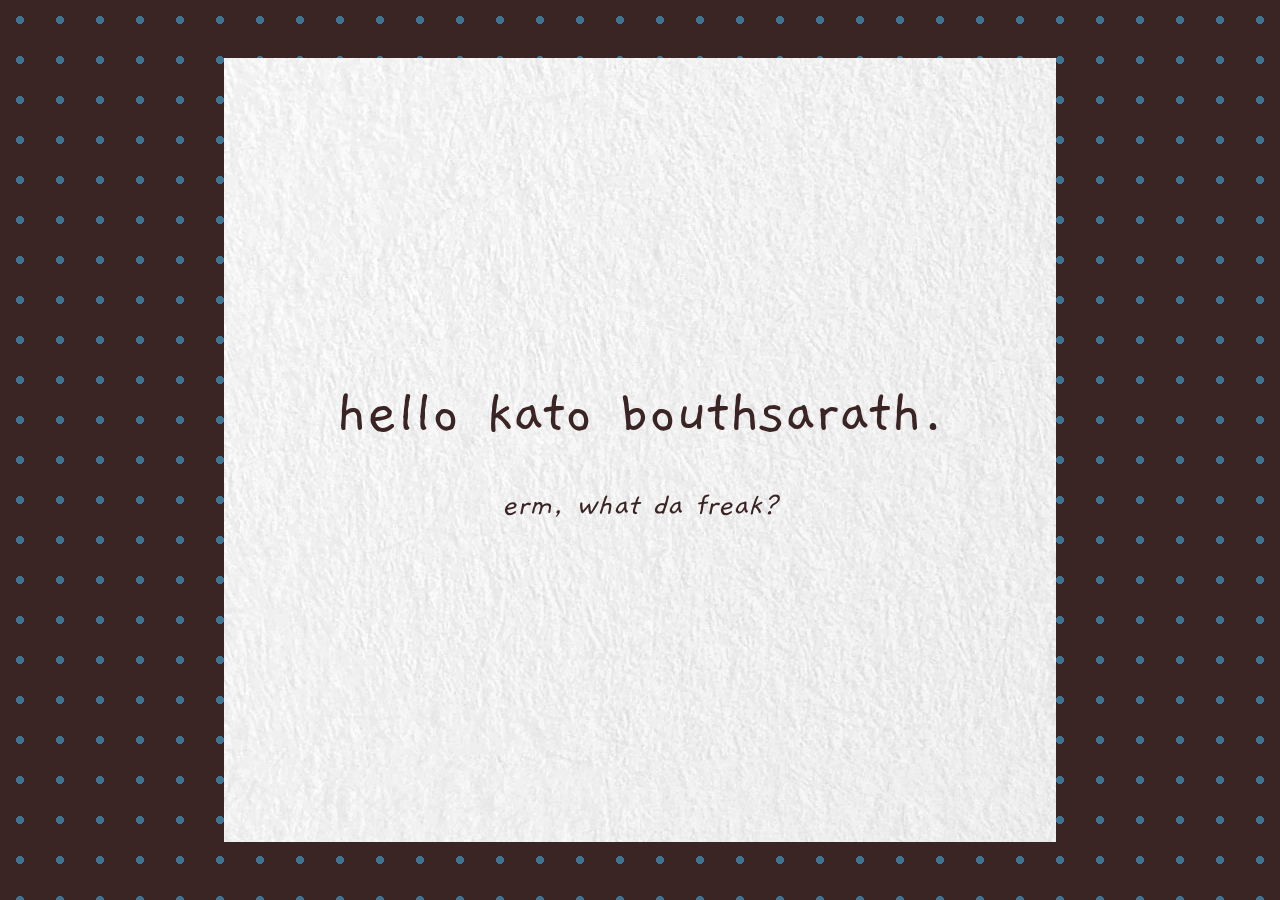
==== index.html @ 88f1f862 "startingg work on bebi's gift hehe" ====
<html lang="en">

<head>
    <meta charset="UTF-8">
    <meta name="viewport" content="width=device-width, initial-scale=1.0">
    <link rel="preconnect" href="https://fonts.googleapis.com">
    <link rel="preconnect" href="https://fonts.gstatic.com" crossorigin>
    <link
        href="https://fonts.googleapis.com/css2?family=Gaegu&family=Inter:ital,opsz,wght@0,14..32,100..900;1,14..32,100..900&display=swap"
        rel="stylesheet">
    <link rel="stylesheet" href="styles/style.css">
    <title>kaka26</title>
</head>

<body>
    <div class="container">
        <h1 id="intro">hello kato bouthsarath.</h1>
        <button id="btn">erm, what da freak?</button>

        <!-- PINPAD -->
        <div class="pinpad" style="display: none;">
            <div class="pinpad-header">
                <input class="pinpad-input" readonly />
            </div>
            <div class="row">
                <button type="button" class="pinpad-btn" value="1">1</button>
                <button type="button" class="pinpad-btn" value="2">2</button>
                <button type="button" class="pinpad-btn" value="3">3</button>
            </div>
            <div class="row">
                <button type="button" class="pinpad-btn" value="4">4</button>
                <button type="button" class="pinpad-btn" value="5">5</button>
                <button type="button" class="pinpad-btn" value="6">6</button>
            </div>
            <div class="row">
                <button type="button" class="pinpad-btn" value="7">7</button>
                <button type="button" class="pinpad-btn" value="8">8</button>
                <button type="button" class="pinpad-btn" value="9">9</button>
            </div>
            <div class="row">
                <button type="button" class="pinpad-btn" value="0">0</button>
            </div>
            <div class="submit">
                <button id="submit-btn">LET ME IN!!!</button>
                <button id="give-up-btn">i give up</button>
            </div>
        </div>

    </div>
    <script src="src/index.js"></script>
</body>

</html>
---- styles/style.css ----
html {
    background-size: 40px 40px;
    background-image: radial-gradient(circle, #407492 4px, rgba(0, 0, 0, 0) 1px);
    background-color: #3a2424;
}

:root {
  font-family: "Gaegu", sans-serif;
  --text-color: #3a2424;
  --accent-color: #407492;

  --bg-color: #3a2424;
}

body {
    margin: 0;
    display: flex;
    align-items: center;
    justify-content: center;
}

/* INTRO */
.container {
  display: flex;
  flex-direction: column;
  height: 80vh;
  width: 60vw;
  align-items: center;
  justify-content: center;
  gap: 2rem;
  padding: 2rem;
  background: url(../assets/231-subtle-white-paper.webp) repeat;
}

h1 {
  font-weight: 500;
  font-size: 4rem;
  color: var(--text-color);
  margin: 0;
  text-align: center;
}

button {
  border: none;
  background: none;
  font-size: 2rem;
  font-style: italic;
  font-family: "Gaegu", sans-serif;
  color: var(--text-color);
  cursor: pointer;
}

button:hover {
  text-decoration: underline;
  color: var(--accent-color);
}

/* PINPAD */
.pinpad {
  display: flex;
  flex-direction: column;
  align-items: center;
  gap: 2rem;
}

.pinpad-header {
  display: flex;
  justify-content: center;
  margin: 1rem;
  height: 3rem;
}

.pinpad-input {
  font-family: "Gaegu", sans-serif;
  width: 20rem;
  cursor: default;
  background: transparent;
  border: 2px solid var(--text-color);
  color: var(--text-color);
  text-align: center;
  font-size: 2rem;
}

.pinpad-input:focus {
  outline: none;
}

.row {
  display: flex;
  gap: 5rem;
}

.pinpad-btn {
  width: 3rem;
  font-size: 2.5rem;
  font-style: normal;
}

.pinpad-btn:hover {
  text-decoration: underline;
}

.submit {
  display: flex;
  justify-content: center;
  gap: 5rem;
}

/* QUIZ STYLING */
.quiz {
  display: flex;
  flex-direction: column;
  align-items: center;
  gap: 2rem;
}
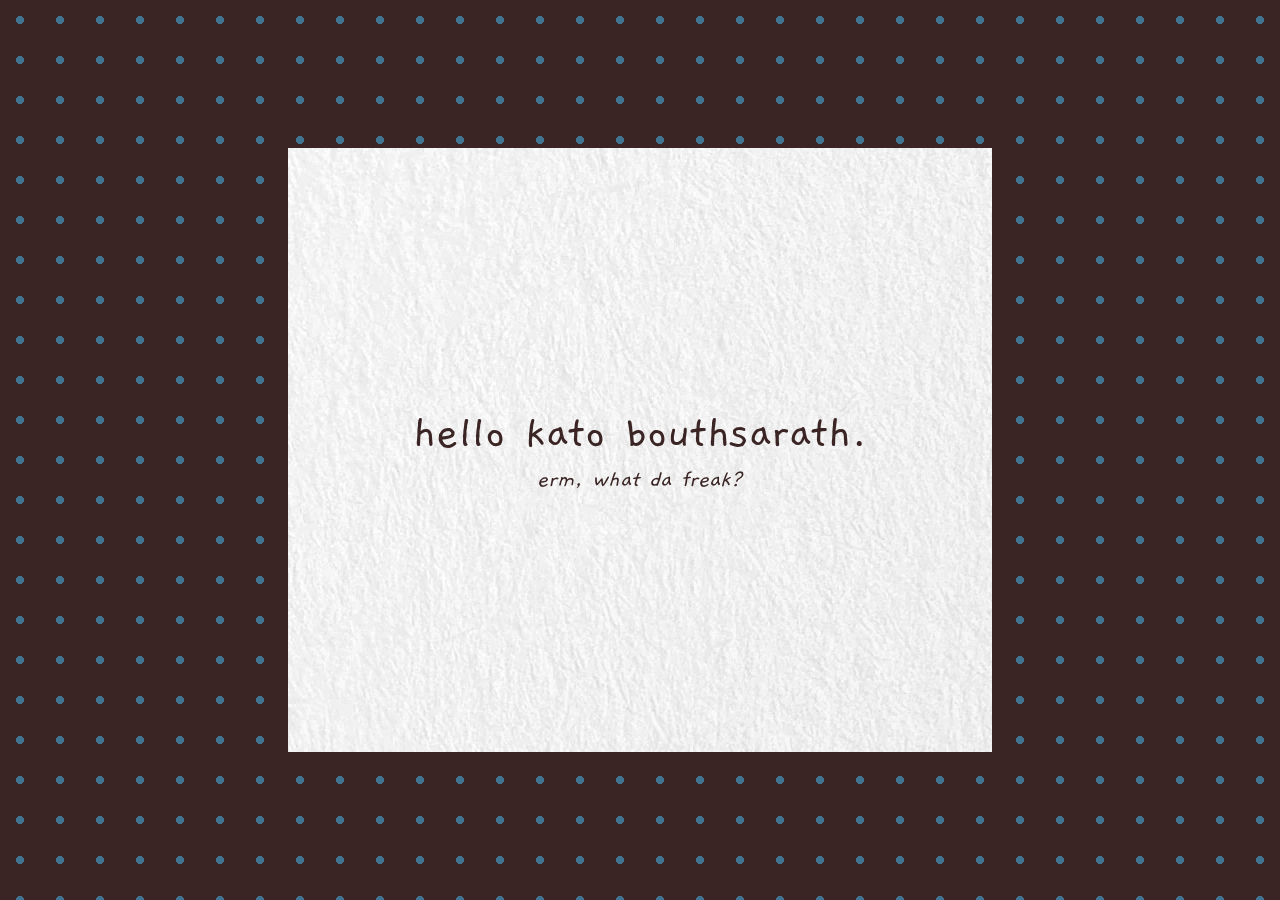
==== commit 784a3cc5: "finished up quiz styling, starting home page" ====
--- a/index.html
+++ b/index.html
@@ -8,7 +8,7 @@
     <link
         href="https://fonts.googleapis.com/css2?family=Gaegu&family=Inter:ital,opsz,wght@0,14..32,100..900;1,14..32,100..900&display=swap"
         rel="stylesheet">
-    <link rel="stylesheet" href="styles/style.css">
+    <link rel="stylesheet" href="styles/index.css">
     <title>kaka26</title>
 </head>
 
--- a/styles/index.css
+++ b/styles/index.css
@@ -0,0 +1,149 @@
+html {
+    background-size: 40px 40px;
+    background-image: radial-gradient(circle, #407492 4px, rgba(0, 0, 0, 0) 1px);
+    background-color: #3a2424;
+}
+
+:root {
+  font-family: "Gaegu", sans-serif;
+  --text-color: #3a2424;
+  --accent-color: #407492;
+
+  --bg-color: #3a2424;
+}
+
+body {
+    margin: 0;
+    display: flex;
+    align-items: center;
+    justify-content: center;
+}
+
+/* INTRO */
+.container {
+  display: flex;
+  flex-direction: column;
+  height: 60vh;
+  width: 50vw;
+  align-items: center;
+  justify-content: center;
+  padding: 2rem;
+  background: url(../assets/231-subtle-white-paper.webp) repeat;
+}
+
+h1 {
+  font-weight: 500;
+  font-size: 3rem;
+  color: var(--text-color);
+  margin: 0;
+  text-align: center;
+}
+
+button {
+  border: none;
+  background: none;
+  font-size: 1.5rem;
+  font-style: italic;
+  font-family: "Gaegu", sans-serif;
+  color: var(--text-color);
+  cursor: pointer;
+}
+
+button:hover {
+  text-decoration: underline;
+  color: var(--accent-color);
+}
+
+/* PINPAD */
+.pinpad {
+  display: flex;
+  flex-direction: column;
+  align-items: center;
+  border: 2px solid var(--text-color);
+  padding: 1rem;
+  margin-top: 1rem;
+}
+
+.pinpad-header {
+  display: flex;
+  justify-content: center;
+  margin: 1rem;
+  height: 2rem;
+}
+
+.pinpad-input {
+  font-family: "Gaegu", sans-serif;
+  width: 7rem;
+  cursor: default;
+  background: transparent;
+  border: 2px solid var(--text-color);
+  color: var(--text-color);
+  text-align: center;
+  font-size: 1.5rem;
+}
+
+.pinpad-input:focus {
+  outline: none;
+}
+
+.row {
+  display: flex;
+  gap: 3rem;
+}
+
+.pinpad-btn {
+  font-size: 2rem;
+  font-style: normal;
+}
+
+.pinpad-btn:hover {
+  text-decoration: underline;
+}
+
+.submit {
+  display: flex;
+  justify-content: center;
+  gap: 5rem;
+}
+
+/* QUIZ STYLING */
+.quiz {
+  display: flex;
+  flex-direction: column;
+  align-items: center;
+  gap: 2rem;
+  margin: 2rem;
+}
+
+.question {
+  font-size: 2rem;
+  color: var(--text-color);
+  text-align: center;
+}
+
+.options {
+  display: grid;
+  grid-template-columns: repeat(2, 1fr);
+  gap: 2rem;
+}
+
+.wrong {
+  display: flex;
+  flex-direction: column;
+  align-items: center;
+}
+
+.wrong h1 {
+  font-size: 3rem;
+}
+
+.wrong p {
+  font-size: 1.5rem;
+  margin: 0 0 1rem 0;
+}
+
+.wrong-img {
+  width: 250px;
+  height: auto;
+  margin-bottom: 1rem;
+}
